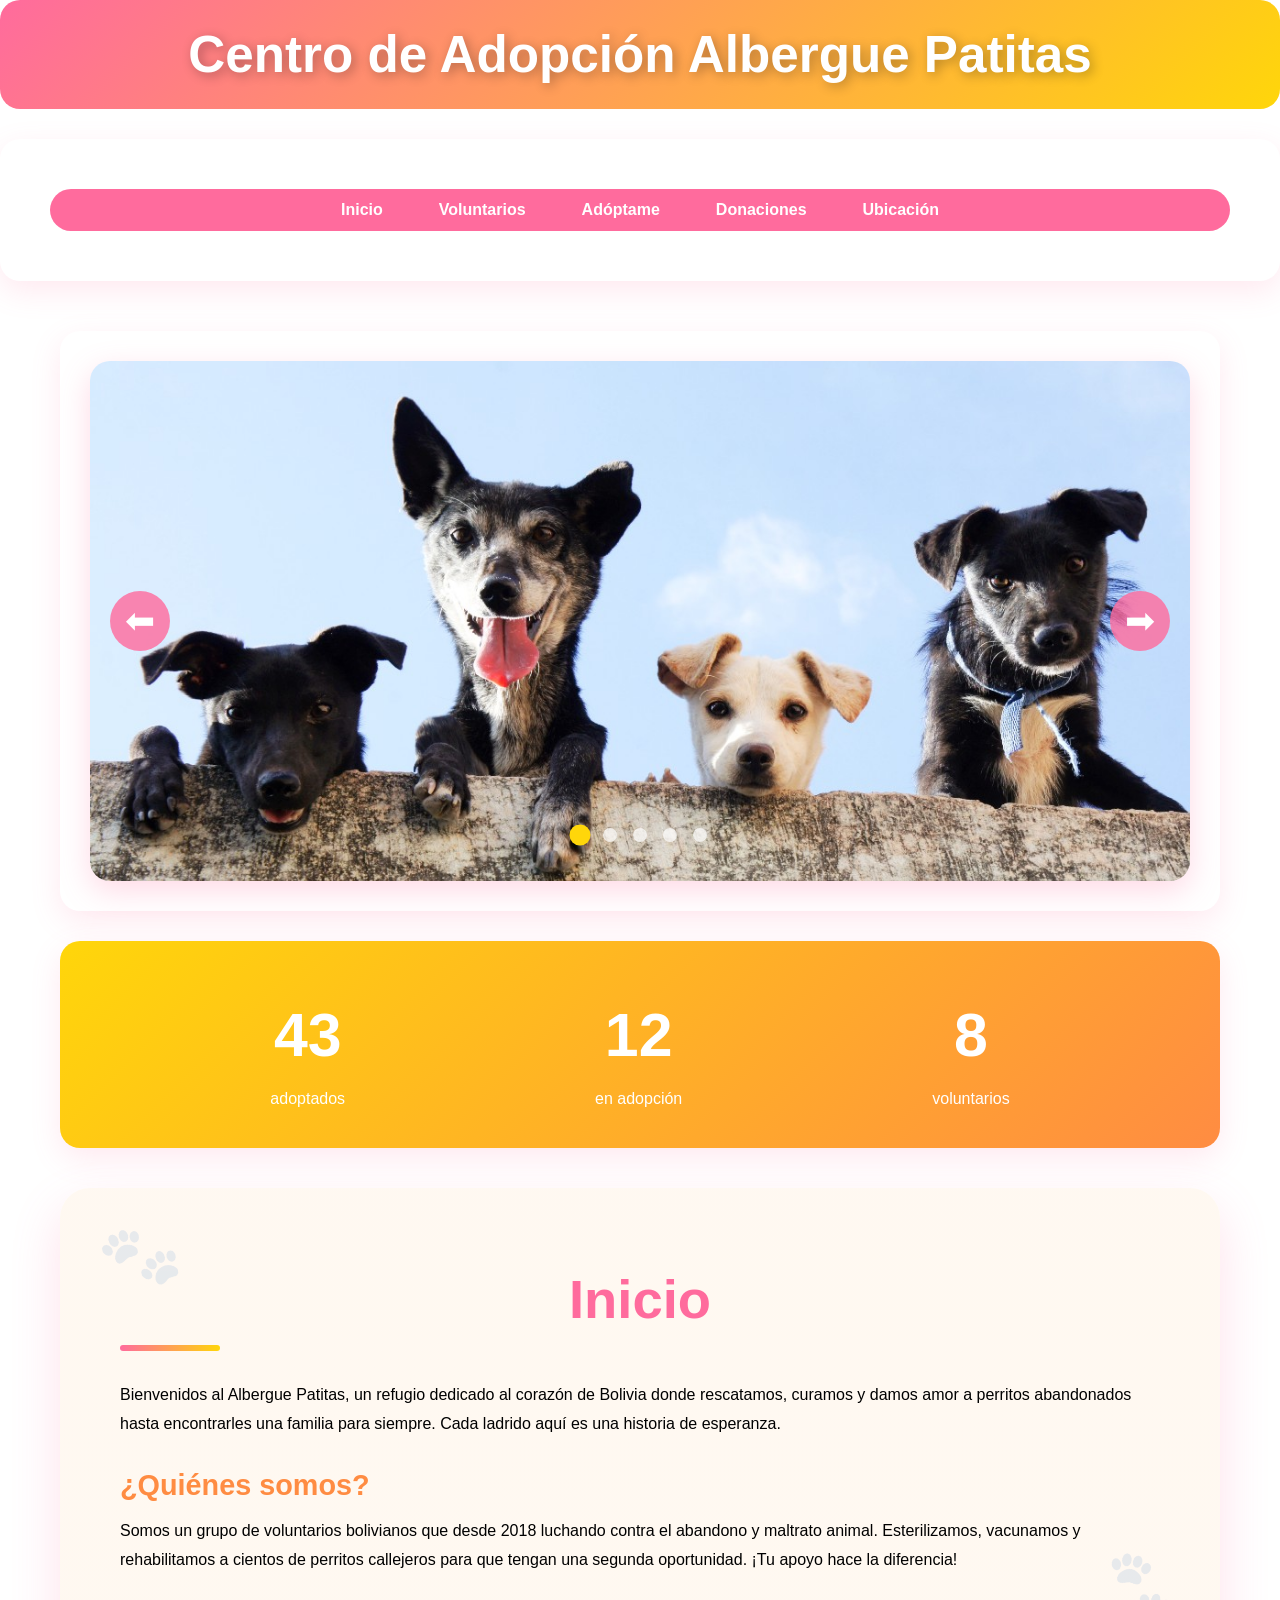
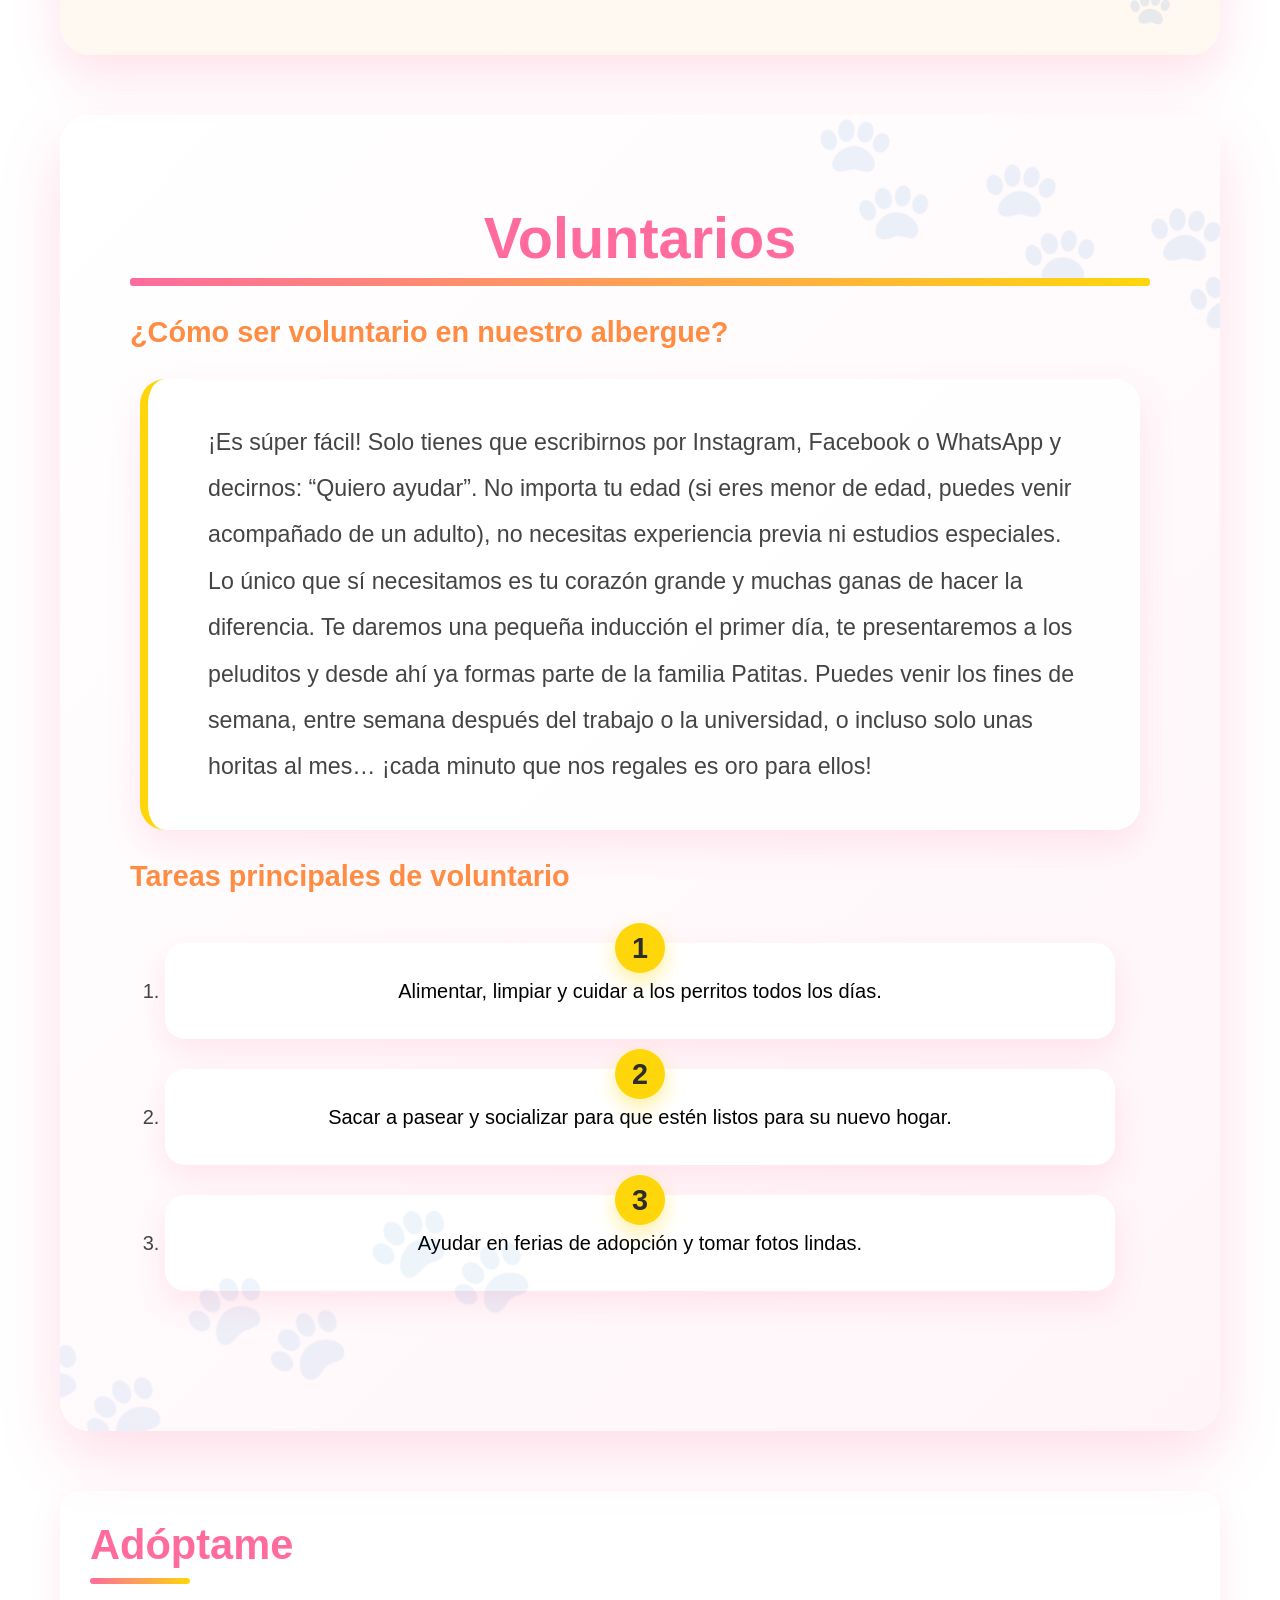
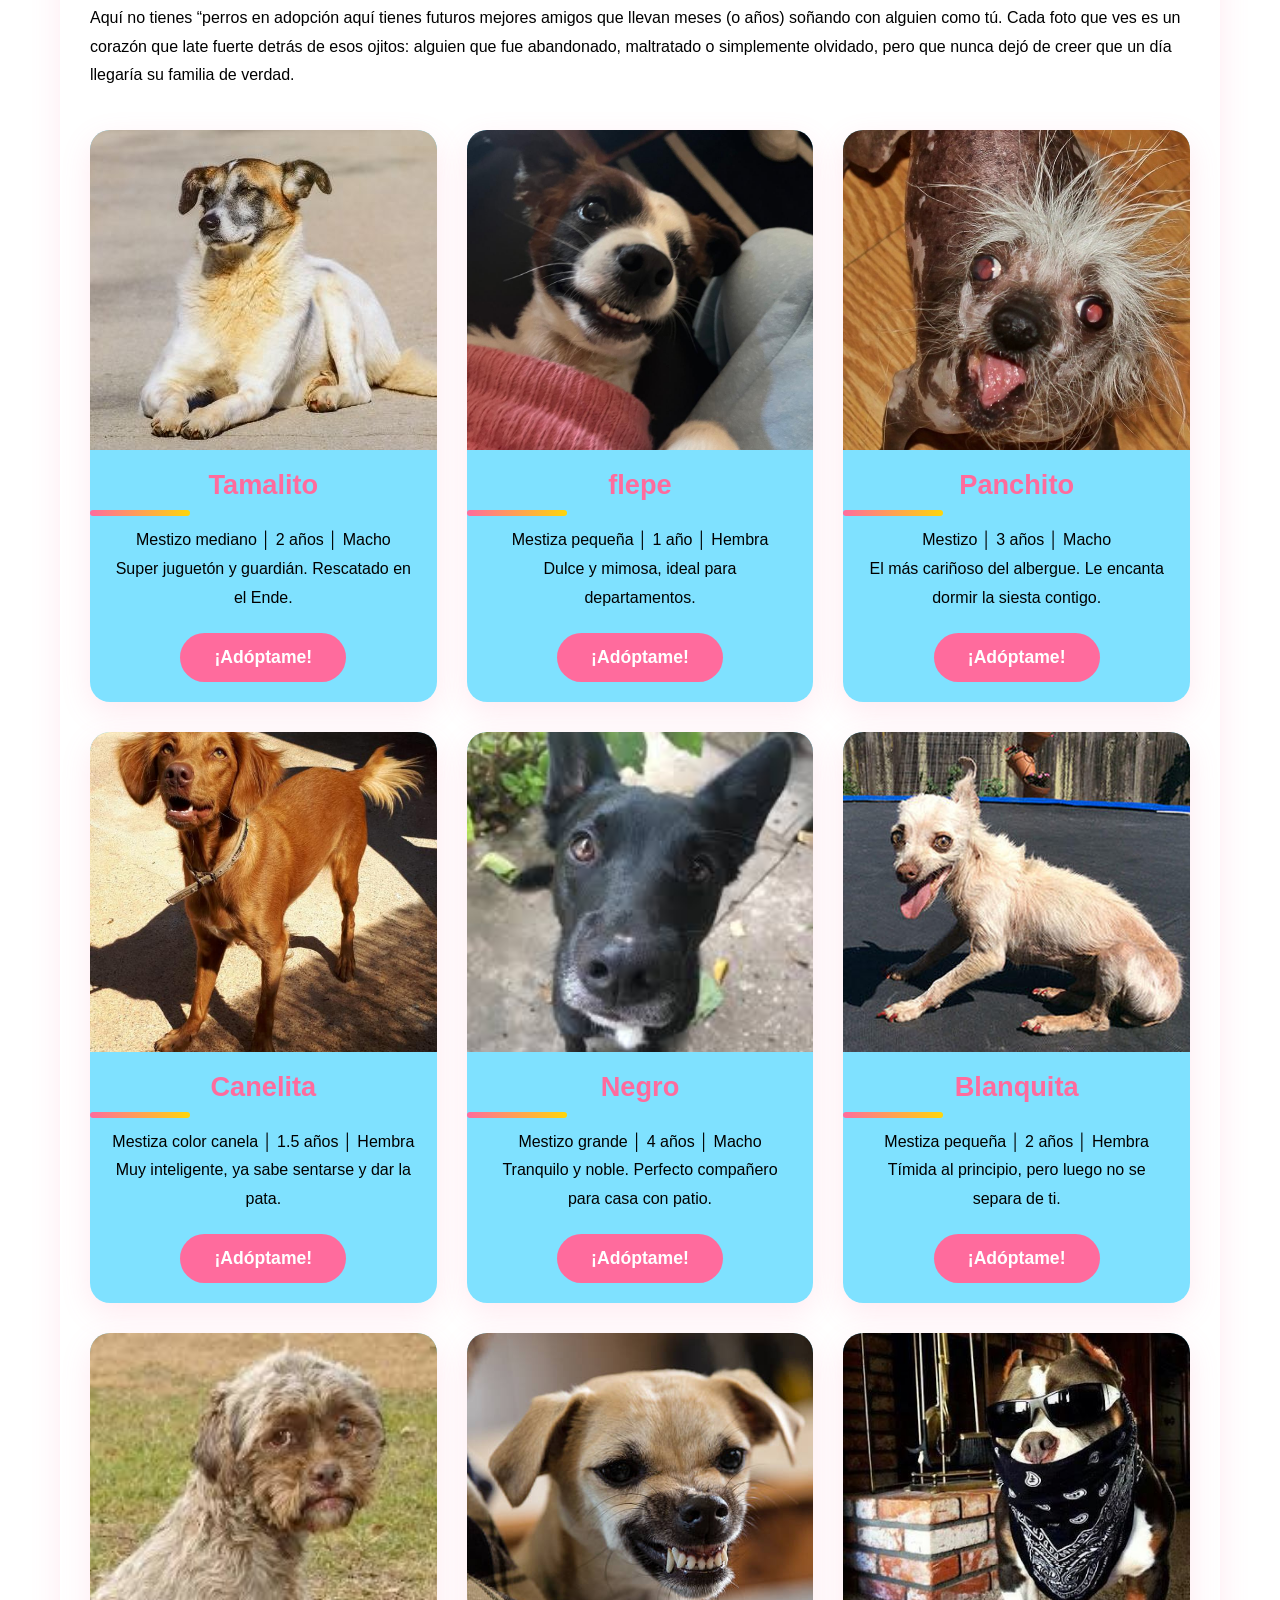
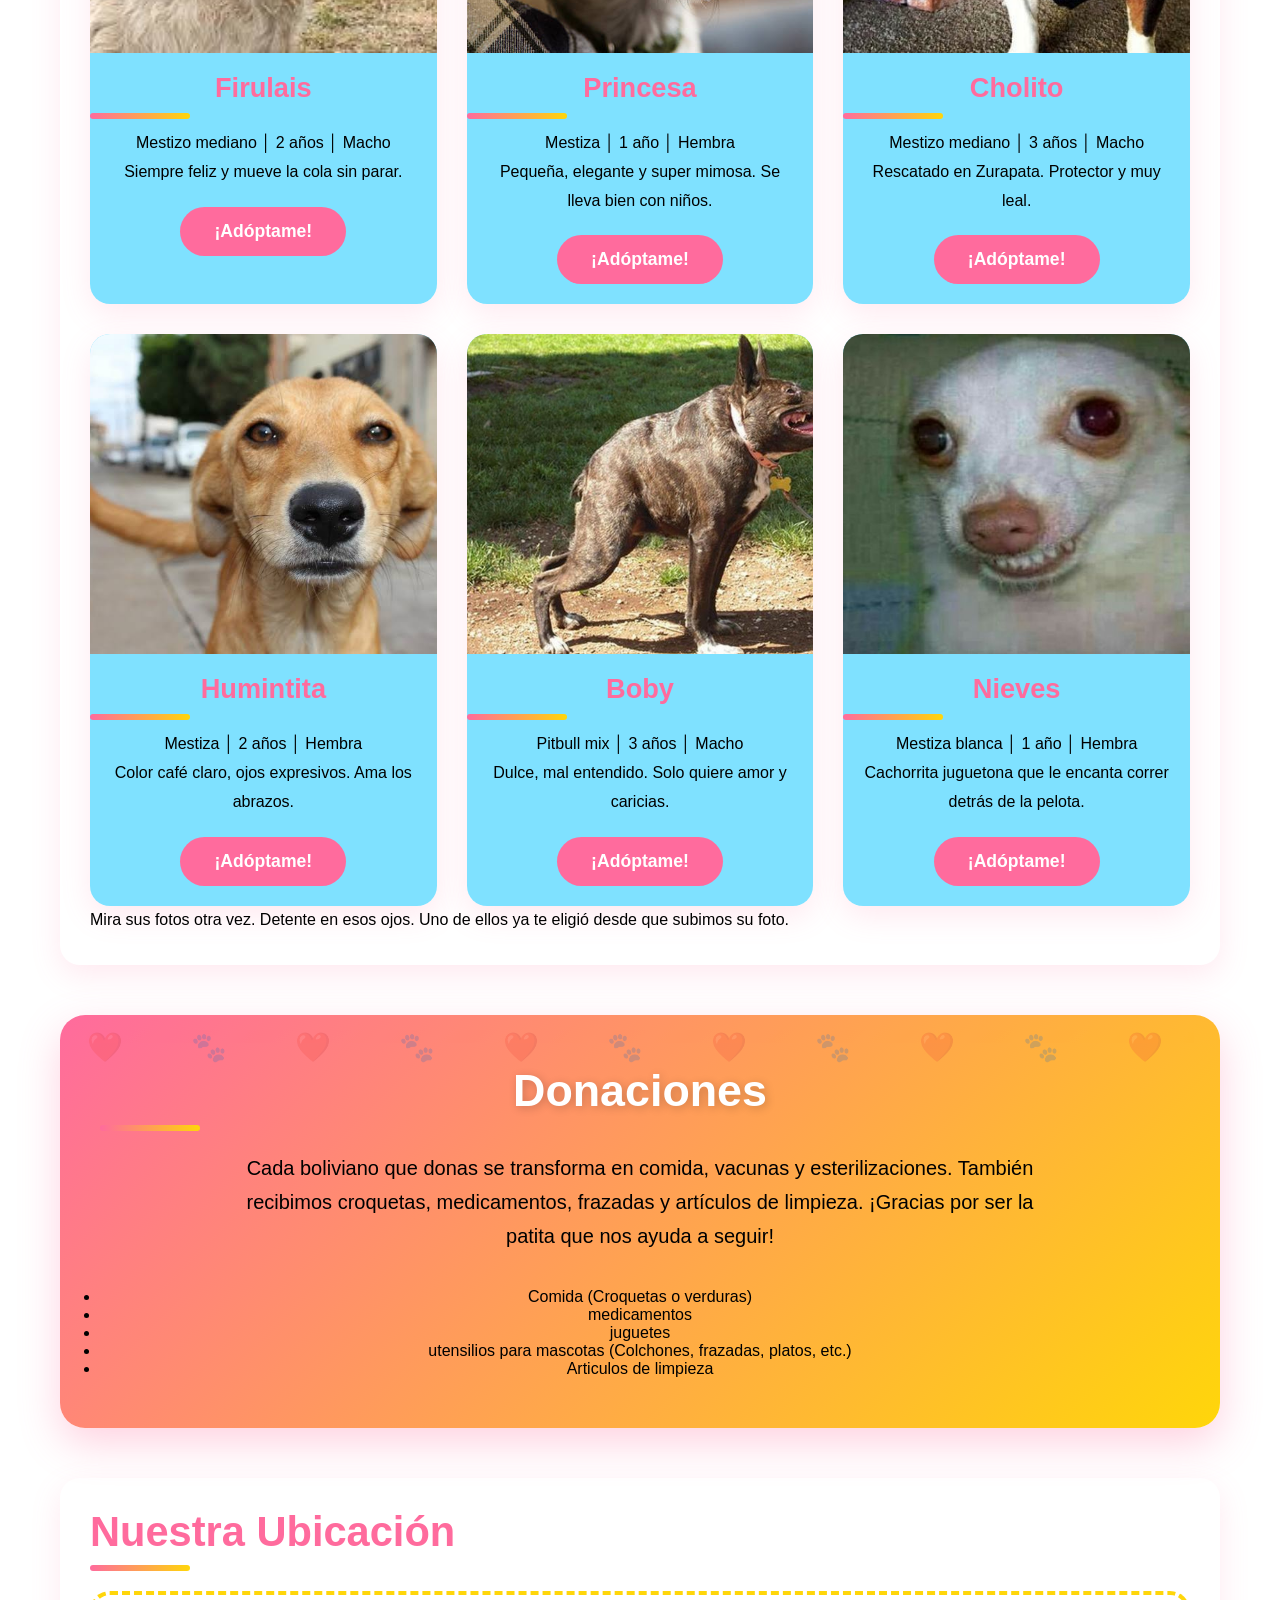
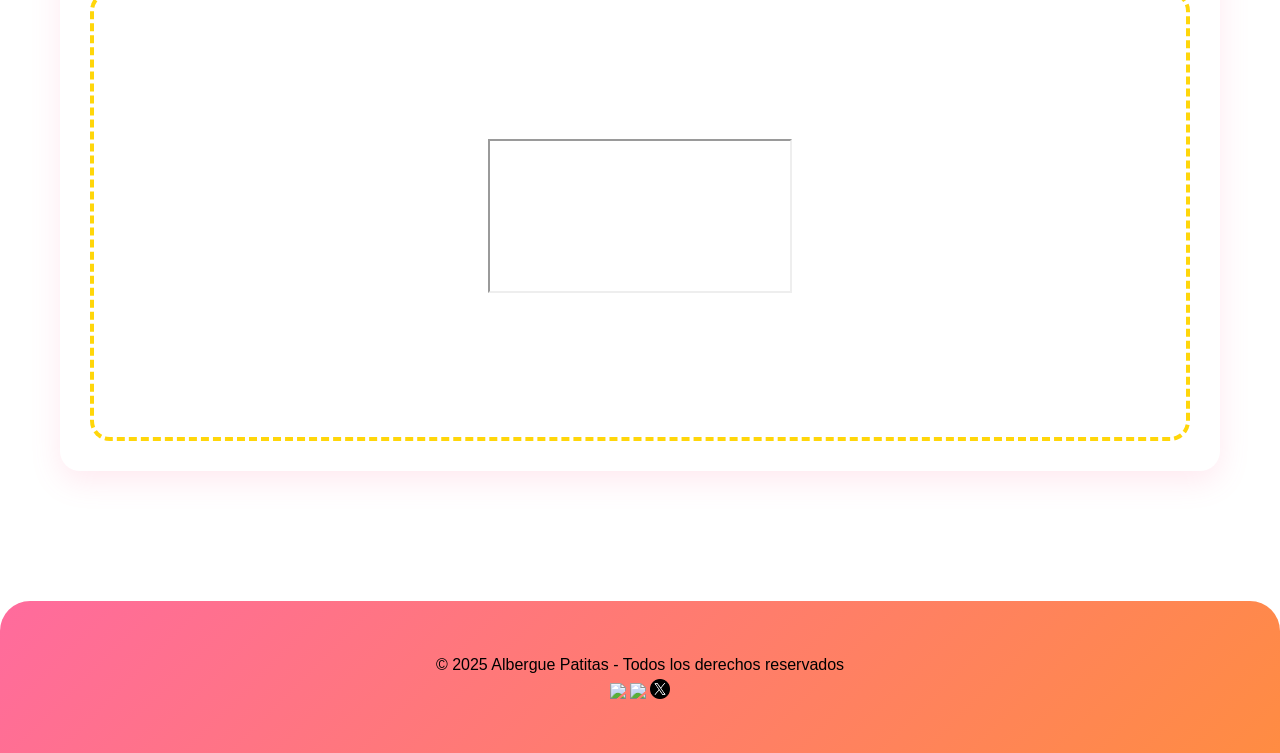
==== proyecto/index.html @ bae607a6 "Diseño HTML CSS y JS para el socioformativo" ====
<!DOCTYPE html>
<html lang="es">
<head>
    <meta charset="UTF-8">
    <meta name="viewport" content="width=device-width, initial-scale=1.0">
    <title>Albergue Patitas</title>
    <link rel="stylesheet" href="css/styles.css">
</head>
<body>
    <header>
        <h1>Centro de Adopción Albergue Patitas</h1>
    </header>

    <section class="menu">
        <nav>
            <ul>
                <li><a href="#inicio">Inicio</a></li>
                <li><a href="#voluntarios">Voluntarios</a></li>
                <li><a href="#adoptame">Adóptame</a></li>
                <li><a href="#donaciones">Donaciones</a></li>
                <li><a href="#ubicacion">Ubicación</a></li>
            </ul>
        </nav>
    </section>

    <main>
        <section class="imagen">
            <div class="carrusel">
                <div class="carrusel_images">
                    <img src="imagenes/perrito1.jpeg" alt="Perritos felices en el albergue">
                    <img src="imagenes/perrito2.jpg" alt="Voluntarios jugando con cachorros">
                    <img src="imagenes/perrito3.jpg" alt="Adopciones exitosas">
                    <img src="imagenes/perrito4.jpg" alt="Paseando en el parque del albergue">
                    <img src="imagenes/perrito5.jpeg" alt="Nuestros rescatados listos para un hogar">
                </div>
                <button class="ant" onclick="moverCarrusel(-1)">⬅</button>
                <button class="sig" onclick="moverCarrusel(1)">➡</button>
                <div class="dots"></div>
            </div>
        </section>

        <section class="info">
            <ul>
                <li><p>43</p>adoptados</li>
                <li><p>12</p>en adopción</li>
                <li><p>8</p>voluntarios</li>
            </ul>
        </section>

        <section id="inicio">
            <h2>Inicio</h2>
            <p>Bienvenidos al Albergue Patitas, un refugio dedicado al corazón de Bolivia donde rescatamos, curamos y damos amor a perritos abandonados hasta encontrarles una familia para siempre. Cada ladrido aquí es una historia de esperanza. </p>
            <h3>¿Quiénes somos?</h3>
            <p>Somos un grupo de voluntarios bolivianos que desde 2018 luchando contra el abandono y maltrato animal. Esterilizamos, vacunamos y rehabilitamos a cientos de perritos callejeros para que tengan una segunda oportunidad. ¡Tu apoyo hace la diferencia!</p>
        </section>

        <section id="voluntarios">
            <h2>Voluntarios</h2>
            <h3>¿Cómo ser voluntario en nuestro albergue?</h3>
            <p>¡Es súper fácil! Solo tienes que escribirnos por Instagram, Facebook o WhatsApp y decirnos: “Quiero ayudar”. 
               No importa tu edad (si eres menor de edad, puedes venir acompañado de un adulto), no necesitas experiencia previa ni estudios especiales. 
               Lo único que sí necesitamos es tu corazón grande y muchas ganas de hacer la diferencia. 
               Te daremos una pequeña inducción el primer día, te presentaremos a los peluditos y desde ahí ya formas parte de la familia Patitas. 
               Puedes venir los fines de semana, entre semana después del trabajo o la universidad, o incluso solo unas horitas al mes… 
               ¡cada minuto que nos regales es oro para ellos!</p>
            <h3>Tareas principales de voluntario</h3>
            <ol>
                <li><p>Alimentar, limpiar y cuidar a los perritos todos los días.</p></li>
                <li><p>Sacar a pasear y socializar para que estén listos para su nuevo hogar.</p></li>
                <li><p>Ayudar en ferias de adopción y tomar fotos lindas.</p></li>
            </ol>
        </section>
        <section id="adoptame">
            <h2>Adóptame</h2>
            <p>Aquí no tienes “perros en adopción aquí tienes futuros mejores amigos que llevan meses (o años) soñando con alguien como tú.  Cada foto que ves es un corazón que late fuerte detrás de esos ojitos: alguien que fue abandonado, maltratado o simplemente olvidado, pero que nunca dejó de creer que un día llegaría su familia de verdad.</p>

            <div class="cards">

                <div class="card">
                    <img src="imagenes/tamalito.jpg" alt="Tamalito">
                    <h2>Tamalito</h2>
                    <p>Mestizo mediano │ 2 años │ Macho<br>Super juguetón y guardián. Rescatado en el Ende.</p>
                    <a href="form.html" target="_blank"><button>¡Adóptame!</button></a>
                </div>

                <div class="card">
                    <img src="imagenes/flepe.jpeg" alt="flepe">
                    <h2>flepe</h2>
                    <p>Mestiza pequeña │ 1 año │ Hembra<br>Dulce y mimosa, ideal para departamentos.</p>
                    <a href="form.html" target="_blank"><button>¡Adóptame!</button></a>
                </div>

                <div class="card">
                    <img src="imagenes/panchito.jpg" alt="Panchito">
                    <h2>Panchito</h2>
                    <p>Mestizo │ 3 años │ Macho<br>El más cariñoso del albergue. Le encanta dormir la siesta contigo.</p>
                    <a href="form.html" target="_blank"><button>¡Adóptame!</button></a>
                </div>

                <div class="card">
                    <img src="imagenes/canelita.jpg" alt="Canelita">
                    <h2>Canelita</h2>
                    <p>Mestiza color canela │ 1.5 años │ Hembra<br>Muy inteligente, ya sabe sentarse y dar la pata.</p>
                    <a href="form.html" target="_blank"><button>¡Adóptame!</button></a>
                </div>

                <div class="card">
                    <img src="imagenes/negro.jpg" alt="Negro">
                    <h2>Negro</h2>
                    <p>Mestizo grande │ 4 años │ Macho<br>Tranquilo y noble. Perfecto compañero para casa con patio.</p>
                    <a href="form.html" target="_blank"><button>¡Adóptame!</button></a>
                </div>

                <div class="card">
                    <img src="imagenes/blanquita.jpg" alt="Blanquita">
                    <h2>Blanquita</h2>
                    <p>Mestiza pequeña │ 2 años │ Hembra<br>Tímida al principio, pero luego no se separa de ti.</p>
                    <a href="form.html" target="_blank"><button>¡Adóptame!</button></a>
                </div>

                <div class="card">
                    <img src="imagenes/firulais.jpg" alt="Firulais">
                    <h2>Firulais</h2>
                    <p>Mestizo mediano │ 2 años │ Macho<br>Siempre feliz y mueve la cola sin parar.</p>
                    <a href="form.html" target="_blank"><button>¡Adóptame!</button></a>
                </div>

                <div class="card">
                    <img src="imagenes/princesa.jpg" alt="Princesa">
                    <h2>Princesa</h2>
                    <p>Mestiza │ 1 año │ Hembra<br>Pequeña, elegante y super mimosa. Se lleva bien con niños.</p>
                    <a href="form.html" target="_blank"><button>¡Adóptame!</button></a>
                </div>

                <div class="card">
                    <img src="imagenes/cholito.jpg" alt="Cholito">
                    <h2>Cholito</h2>
                    <p>Mestizo mediano │ 3 años │ Macho<br>Rescatado en Zurapata. Protector y muy leal.</p>
                    <a href="form.html" target="_blank"><button>¡Adóptame!</button></a>
                </div>

                <div class="card">
                    <img src="imagenes/humintita.jpg" alt="Humintita">
                    <h2>Humintita</h2>
                    <p>Mestiza │ 2 años │ Hembra<br>Color café claro, ojos expresivos. Ama los abrazos.</p>
                    <a href="form.html" target="_blank"><button>¡Adóptame!</button></a>
                </div>

                <div class="card">
                    <img src="imagenes/boby.jpg" alt="Boby">
                    <h2>Boby</h2>
                    <p>Pitbull mix │ 3 años │ Macho<br>Dulce, mal entendido. Solo quiere amor y caricias.</p>
                    <a href="form.html" target="_blank"><button>¡Adóptame!</button></a>
                </div>

                <div class="card">
                    <img src="imagenes/nieves.jpg" alt="Nieves">
                    <h2>Nieves</h2>
                    <p>Mestiza blanca │ 1 año │ Hembra<br>Cachorrita juguetona que le encanta correr detrás de la pelota.</p>
                    <a href="form.html" target="_blank"><button>¡Adóptame!</button></a>
                </div>
            </div>
            <p>Mira sus fotos otra vez. Detente en esos ojos. Uno de ellos ya te eligió desde que subimos su foto.</p>
        </section>

        <section id="donaciones">
            <h2>Donaciones</h2>
            <p>Cada boliviano que donas se transforma en comida, vacunas y esterilizaciones. También recibimos croquetas, medicamentos, frazadas y artículos de limpieza. ¡Gracias por ser la patita que nos ayuda a seguir!</p>
            <ul>
                <li>Comida (Croquetas o verduras)</li>
                <li>medicamentos</li>
                <li>juguetes</li>
                <li>utensilios para mascotas (Colchones, frazadas, platos, etc.)</li>
                <li>Articulos de limpieza</li>
            </ul>
        </section>

        <section id="ubicacion">
            <h2>Nuestra Ubicación</h2>
            <div id="mapa">Cargando mapa...</div>
        </section>
    </main>

    <footer>
        <p>© 2025 Albergue Patitas - Todos los derechos reservados</p>
        <div class="Redes">
            <a href="https://www.instagram.com/" target="_blank"><img src="imagenes/insta.png" class="icono" width="20px"></a>
            <a href="https://www.facebook.com/" target="_blank"><img src="imagenes/facebook.png" class="icono" width="20px"></a>
            <a href="https://x.com/" target="_blank"><img src="imagenes/X.png" class="icono" width="20px"></a>
        </div>
    </footer>

    <script src="js/script.js"></script>
</body>
</html>
---- proyecto/css/styles.css ----
* {
  margin: 0;
  padding: 0;
  box-sizing: border-box;
}

main {
  max-width: 1200px;
  margin: 0 auto;
  padding: 20px;
}

header {
  background: linear-gradient(135deg, #FF6B9D, #FFD60A);
  color: white;
  padding: 25px 0;
  margin-bottom: 30px;
  border-radius: 20px;
  text-align: center;
}

header h1 {
  font-size: 3.2em;
  font-weight: 900;
  text-shadow: 3px 3px 12px rgba(0,0,0,0.3);
}

#inicio {
  background: linear-gradient(rgba(255,248,240,0.92), rgba(255,248,240,0.95));
  padding: 80px 60px;
  border-radius: 30px;
  margin: 40px 0;
  position: relative;
  overflow: hidden;
  box-shadow: 0 20px 50px rgba(255,107,157,0.2);
  max-width: 1300px;
  margin-left: auto;
  margin-right: auto;
}

#inicio::before {
  content: "🐾";
  position: absolute;
  top: 30px;
  left: 40px;
  font-size: 4rem;
  opacity: 0.1;
  transform: rotate(-15deg);
}
#inicio::after {
  content: "🐾";
  position: absolute;
  bottom: 30px;
  right: 40px;
  font-size: 4rem;
  opacity: 0.1;
  transform: rotate(20deg);
}

#inicio h2 {
  font-size: 3.4rem;
  color: #FF6B9D;
  text-align: center;
  margin-bottom: 30px;
  position: relative;
  padding-bottom: 20px;
}

#voluntarios {
  background: linear-gradient(135deg, #ffffff 0%, #fff5f9 100%);
  padding: 90px 70px;
  border-radius: 30px;
  margin: 60px 0;
  position: relative;
  overflow: hidden;
  box-shadow: 0 25px 60px rgba(255,107,157,0.22);
}

#voluntarios::before {
  content: "🐾 🐾 🐾";
  position: absolute;
  top: 40px;
  right: -60px;
  font-size: 7rem;
  opacity: 0.08;
  transform: rotate(15deg);
  pointer-events: none;
}

#voluntarios::after {
  content: "🐾 🐾 🐾";
  position: absolute;
  bottom: 30px;
  left: -70px;
  font-size: 8rem;
  opacity: 0.07;
  transform: rotate(-20deg);
  pointer-events: none;
}

#voluntarios h2 {
  font-size: 3.6rem;
  text-align: center;
  color: #FF6B9D;
  margin-bottom: 25px;
  position: relative;
}

#voluntarios h2::after {
  width: 100%;
  height: 8px;
  background: linear-gradient(90deg, #FF6B9D, #FFD60A);
}


#voluntarios > p {
  font-size: 1.45rem;
  line-height: 2;
  color: #444;
  background: rgba(255,255,255,0.9);
  padding: 40px 60px;
  border-radius: 25px;
  max-width: 1000px;
  margin: 30px auto;
  box-shadow: 0 15px 35px rgba(255,107,157,0.15);
  border-left: 8px solid #FFD60A;
}

#voluntarios ol {
  max-width: 950px;
  margin: 50px auto;
  counter-reset: voluntario;
  display: grid;
  gap: 30px;
  padding: 0;
}

#voluntarios ol li {
  background: white;
  padding: 30px 25px;
  border-radius: 20px;
  box-shadow: 0 12px 30px rgba(255,107,157,0.15);
  position: relative;
  transition: all 0.4s ease;
  text-align: center;
  font-size: 1.25rem;
  color: #444;
}

#voluntarios ol li:hover {
  transform: translateY(-15px);
  box-shadow: 0 25px 50px rgba(255,107,157,0.25);
}



#voluntarios ol li::before {
  counter-increment: voluntario;
  content: counter(voluntario);
  position: absolute;
  top: -20px;
  left: 50%;
  transform: translateX(-50%);
  background: #FFD60A;
  color: #2D2D2D;
  width: 50px;
  height: 50px;
  line-height: 50px;
  border-radius: 50%;
  font-size: 1.8rem;
  font-weight: bold;
  box-shadow: 0 8px 20px rgba(255,215,10,0.4);
}

.carrusel { 
  position: relative; 
  overflow: hidden; 
  border-radius: 20px; 
  box-shadow: 0 10px 30px rgba(255,107,157,0.25);
}

.carrusel_images {
  display: flex;
  width: 100%;
  transition: transform 0.6s ease;
}

.carrusel_images img {
  width: 100%;
  height: 520px;
  object-fit: cover;
  flex-shrink: 0;
}

.ant, .sig {
  position: absolute; 
  top: 50%; 
  transform: translateY(-50%);
  background: rgba(255,107,157,0.8); 
  color: white; 
  border: none;
  width: 60px; 
  height: 60px; 
  font-size: 36px; 
  cursor: pointer;
  border-radius: 50%; 
  z-index: 10;
}

.ant { left: 20px; }
.sig { right: 20px; }

.dots {
  text-align: center; 
  padding: 15px; 
  position: absolute;
  bottom: 20px; 
  width: 100%; 
  z-index: 10;
}

.dot {
  display: inline-block; 
  width: 14px; 
  height: 14px;
  margin: 0 8px; 
  background: white; 
  opacity: 0.7;
  border-radius: 50%; 
  cursor: pointer; 
  transition: 0.3s;
}

.dot.active { 
  opacity: 1; 
  transform: scale(1.5); 
  background: #FFD60A;
}

body {
  background-color: #ffffff;
  color: #2D2D2D;
  font-family: 'Poppins', 'Arial', sans-serif;
  margin: 0;
  padding: 0;
}

p {
  color:black;
  line-height: 1.8;
}

h2 {
  font-size: 2.6rem;
  color: #FF6B9D;
  margin-bottom: 20px;
  position: relative;
  padding-bottom: 15px;
}

h2::after {
  content: '';
  position: absolute;
  left: 0;
  bottom: 0;
  width: 100px;
  height: 6px;
  background: linear-gradient(90deg, #FF6B9D, #FFD60A);
  border-radius: 3px;
}

h3 {
  font-size: 1.8rem;
  color: #FF8C42;
  margin: 30px 0 15px;
}

nav ul {
  display: flex; 
  justify-content: center; 
  list-style: none; 
  padding: 12px; 
  background: #FF6B9D;
  border-radius: 50px;
  margin: 20px ;
}

nav a {
  color: white;
  text-decoration: none; 
  padding: 12px 28px; 
  font-weight: bold; 
  border-radius: 30px;
  transition: 0.3s;
}

nav a:hover {
  background-color: #FFD60A;
  color: #2D2D2D;
}

section {
  background-color: white;
  padding: 30px;
  margin-bottom: 30px;
  border-radius: 20px;
  box-shadow: 0 10px 30px rgba(255,107,157,0.15);
}

section.info {
  background: linear-gradient(135deg, #FFD60A, #FF8C42);
  padding: 40px;
  border-radius: 20px;
  margin-bottom: 40px;
  text-align: center;
  color: white;
}

section.info ul {
  display: flex; 
  justify-content: center;
  gap: 250px;
  list-style: none;
  flex-wrap: wrap;
}

section.info li p {
  font-size: 3.8rem;
  font-weight: 900;
  color: white;
}

#adoptame .cards {
  display: grid;
  grid-template-columns: repeat(auto-fit, minmax(300px, 1fr));
  gap: 30px;
  margin-top: 40px;
}

.card {
  background-color: #6fddffe1;
  border-radius: 20px;
  overflow: hidden;
  box-shadow: 0 10px 30px rgba(255,107,157,0.15);
  transition: all 0.4s ease;
  text-align: center;
}

.card:hover {
  transform: translateY(-15px);
  box-shadow: 0 25px 50px rgba(255,107,157,0.3);
}

.card img {
  width: 100%;
  height: 320px;
  object-fit: cover;
}

.card h2 {
  font-size: 1.7rem;
  color: #FF6B9D;
  margin: 15px 0 10px;
}

.card p {
  padding: 0 20px 20px;
  color:black;
}

.card button {
  background-color: #FF6B9D;
  color: white;
  border: none;
  padding: 14px 34px;
  margin-bottom: 20px;
  border-radius: 50px;
  font-weight: bold;
  font-size: 1.1rem;
  cursor: pointer;
  transition: all 0.3s;
}

.card button:hover {
  background-color: #FFD60A;
  color: #2D2D2D;
  transform: scale(1.1);
}

#donaciones {
  background: linear-gradient(135deg, #FF6B9D, #FFD60A);
  color: rgb(0, 0, 0);
  padding: 50px 40px;
  border-radius: 25px;
  text-align: center;
  margin: 50px 0;
  box-shadow: 0 15px 40px rgba(255, 107, 157, 0.3);
  position: relative;
  overflow: hidden;
}


#donaciones::before {
  content: "❤️ 🐾 ❤️ 🐾 ❤️ 🐾 ❤️ 🐾 ❤️ 🐾 ❤️";
  position: absolute;
  top: 15px;
  left: 0;
  width: 100%;
  font-size: 1.8rem;
  opacity: 0.2;
  letter-spacing: 30px;
  animation: flotar 20s linear infinite;
}

@keyframes flotar {
  0% { transform: translateX(0); }
  100% { transform: translateX(-50%); }
}
#donaciones h2 {
  font-size: 2.8rem;
  color: white;
  margin-bottom: 20px;
  text-shadow: 2px 2px 10px rgba(0,0,0,0.2);
}
#donaciones p {
  font-size: 1.25rem;
  max-width: 800px;
  margin: 0 auto 35px;
  line-height: 1.7;
}

#ubicacion #mapa {
  height: 450px;
  background-color: white;
  border-radius: 20px;
  margin-top: 20px;
  display: flex;
  align-items: center;
  justify-content: center;
  font-size: 1.4rem;
  color: #FF8C42;
  border: 4px dashed #FFD60A;
}

footer {
  background: linear-gradient(135deg, #FF6B9D, #FF8C42);
  color: white;
  text-align: center;
  padding: 50px 20px;
  margin-top: 80px;
  border-radius: 30px 30px 0 0;
}

footer .Redes a:hover {
  transform: scale(1.3);
}

@media (max-width: 768px) {
  section.info ul { flex-direction: column; gap: 30px; }
  section.info li p { font-size: 3rem; }
  h2 { font-size: 2.2rem; }
  header h1 { font-size: 2.5rem; }
}
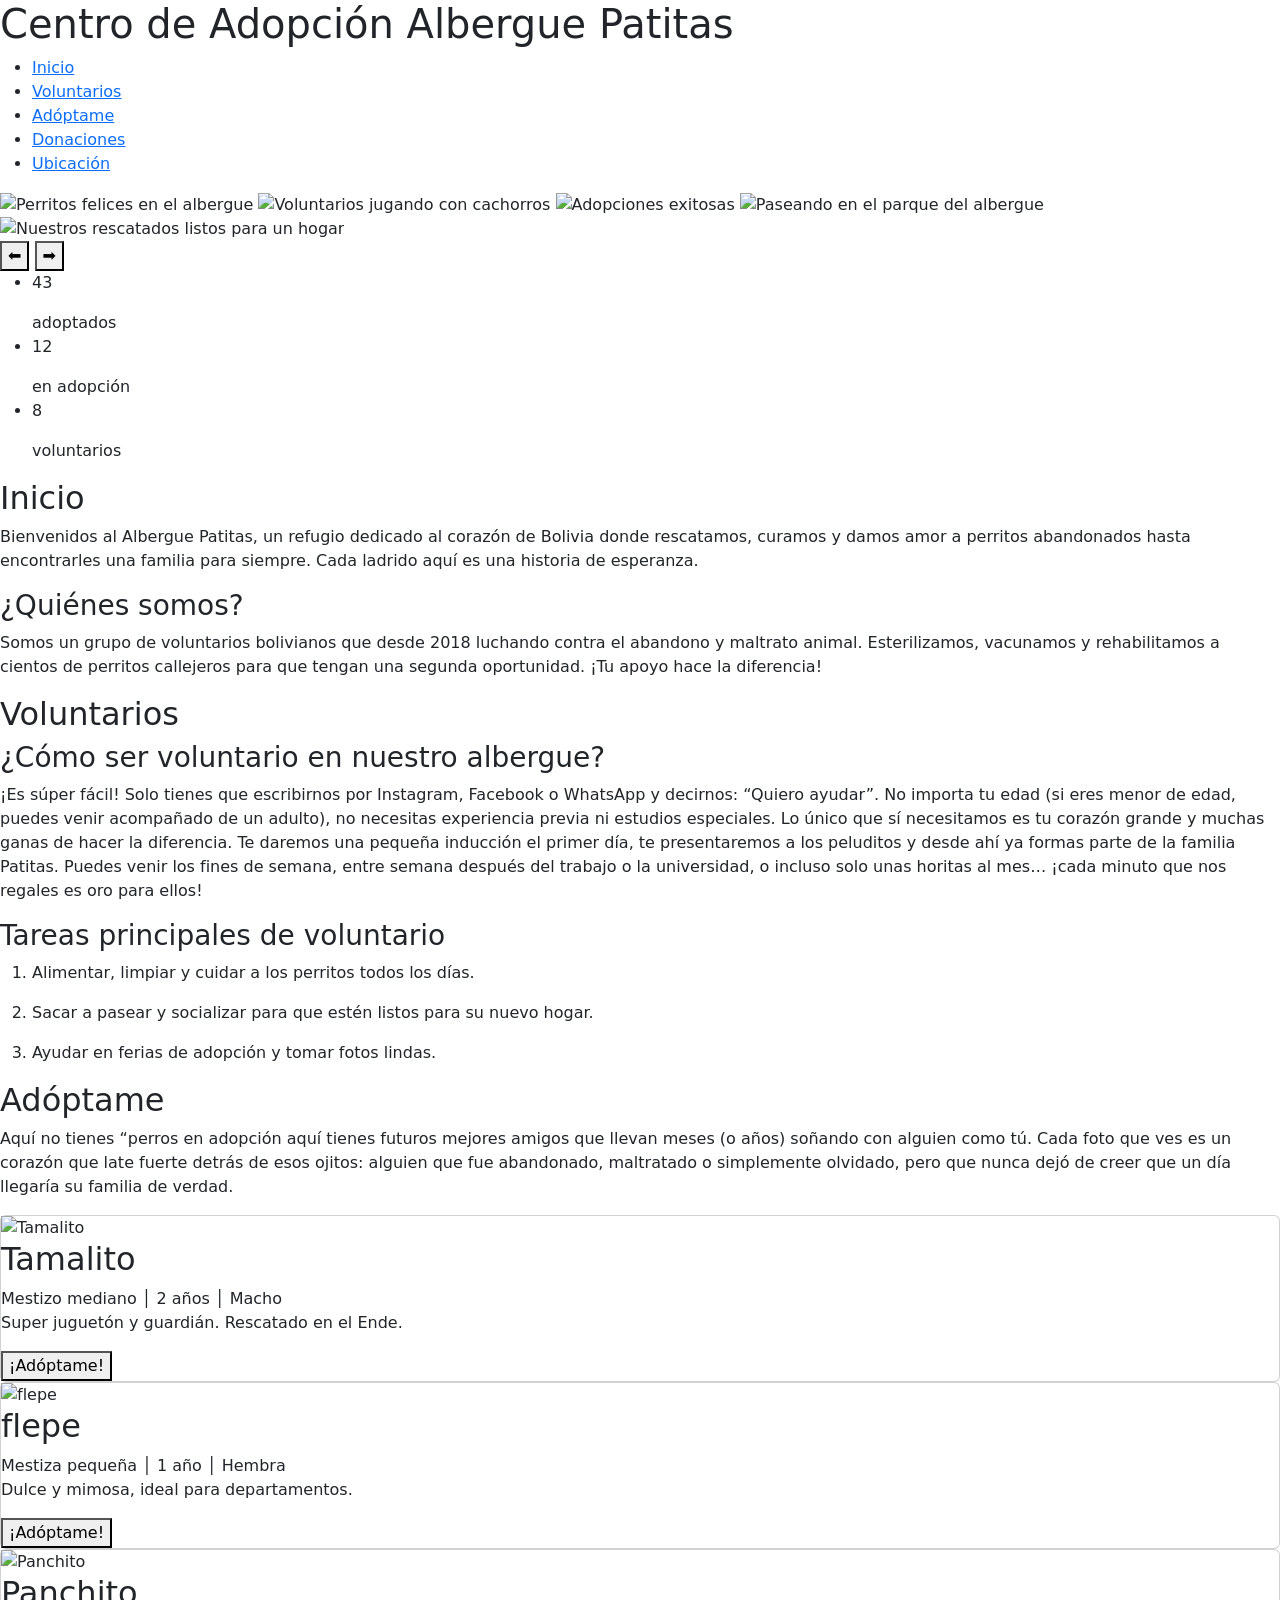
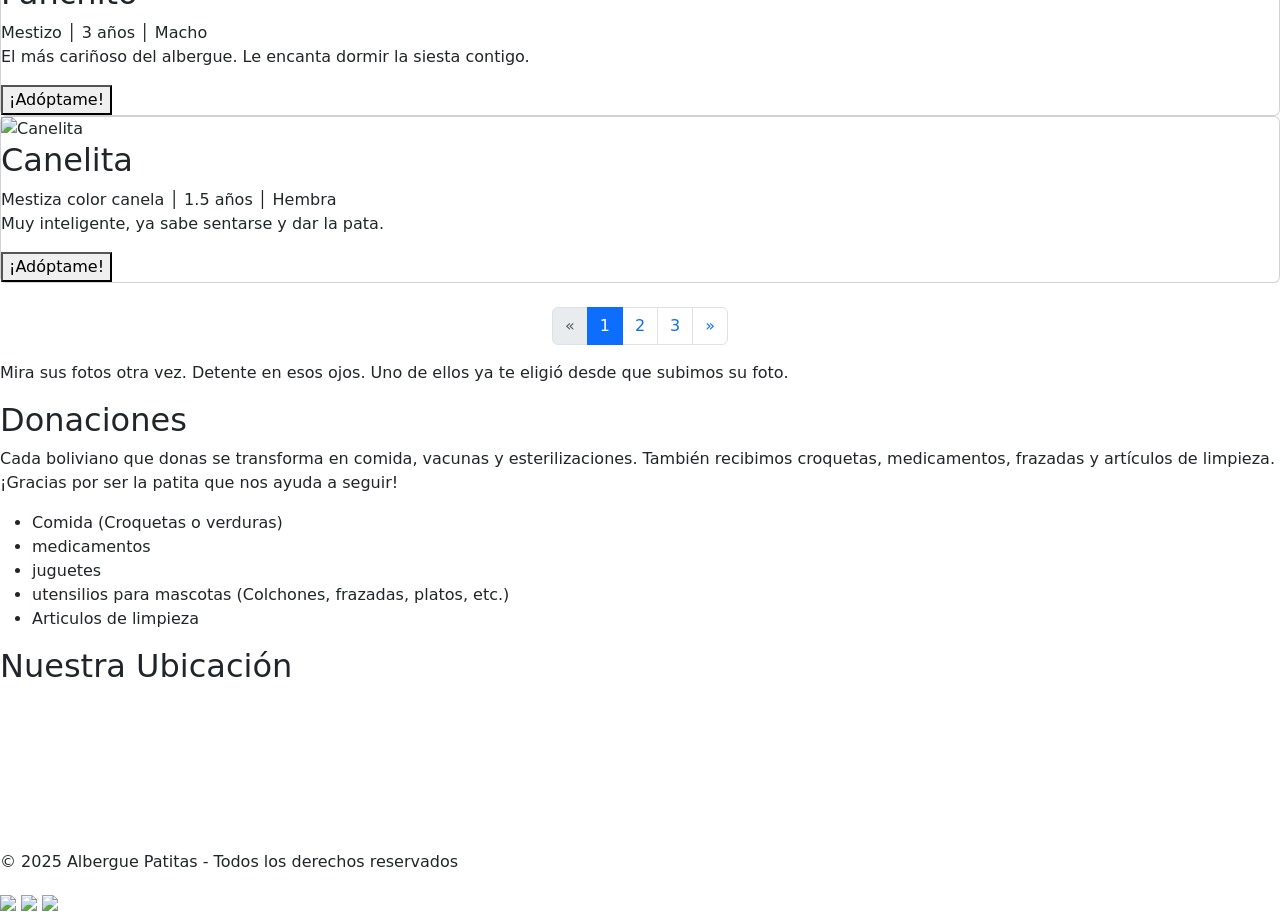
==== commit 32e7cb85: "Actualizacion del index y del js, version final" ====
--- a/proyecto/index.html
+++ b/proyecto/index.html
@@ -5,6 +5,7 @@
     <meta name="viewport" content="width=device-width, initial-scale=1.0">
     <title>Albergue Patitas</title>
     <link rel="stylesheet" href="css/styles.css">
+    <link href="https://cdn.jsdelivr.net/npm/bootstrap@5.3.3/dist/css/bootstrap.min.css" rel="stylesheet" integrity="sha384-QWTKZyjpPEjISv5WaRU9OFeRpok6YctnYmDr5pNlyT2bRjXh0JMhjY6hW+ALEwIH" crossorigin="anonymous">
 </head>
 <body>
     <header>
@@ -160,6 +161,24 @@
                     <a href="form.html" target="_blank"><button>¡Adóptame!</button></a>
                 </div>
             </div>
+            <nav aria-label="Paginación de tarjetas de adopción" class="d-flex justify-content-center mt-4">
+                <ul class="pagination">
+                    <li class="page-item disabled">
+                        <a class="page-link" href="#" aria-label="Previous" onclick="cambiarPagina(event, -1)">
+                            <span aria-hidden="true">&laquo;</span>
+                        </a>
+                    </li>
+                    <li class="page-item active"><a class="page-link" href="#" onclick="cambiarPagina(event, 1)">1</a></li>
+                    <li class="page-item"><a class="page-link" href="#" onclick="cambiarPagina(event, 2)">2</a></li>
+                    <li class="page-item"><a class="page-link" href="#" onclick="cambiarPagina(event, 3)">3</a></li>
+                    <li class="page-item">
+                        <a class="page-link" href="#" aria-label="Next" onclick="cambiarPagina(event, 1)">
+                            <span aria-hidden="true">&raquo;</span>
+                        </a>
+                    </li>
+                </ul>
+            </nav>
+
             <p>Mira sus fotos otra vez. Detente en esos ojos. Uno de ellos ya te eligió desde que subimos su foto.</p>
         </section>
 
